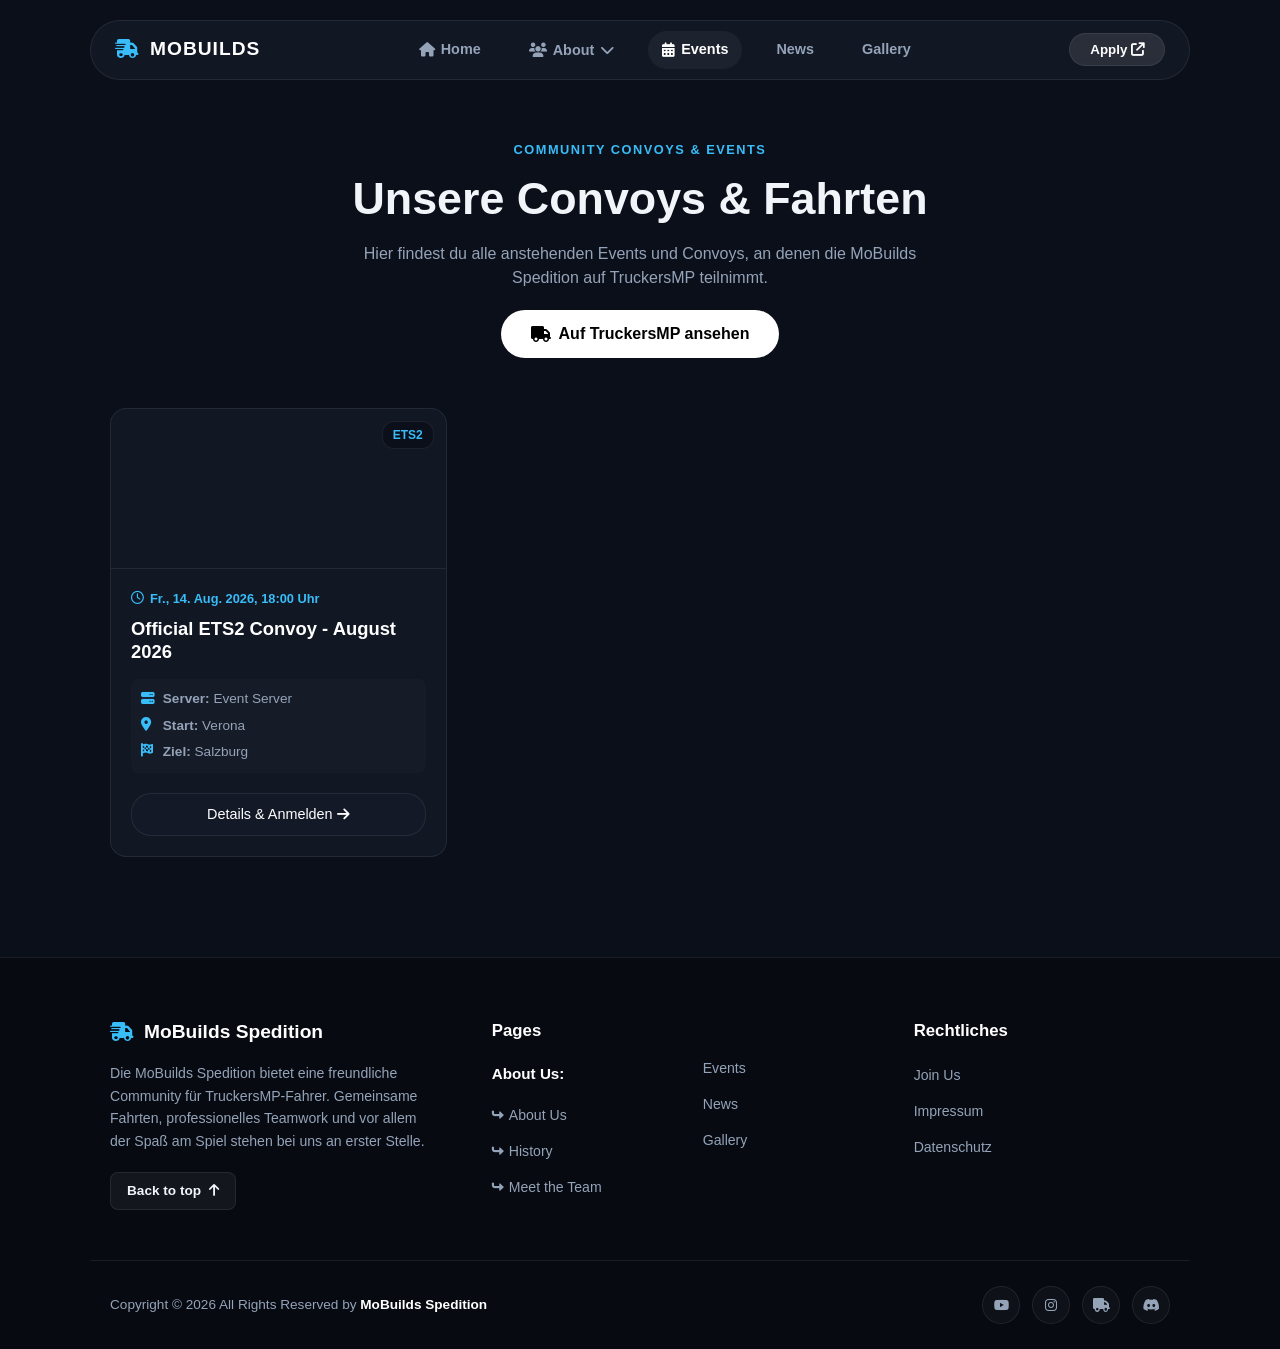
==== events.html @ b4ede0c9 "Add files via upload" ====
<!DOCTYPE html>
<html lang="de">
<head>
    <meta charset="UTF-8">
    <meta name="viewport" content="width=device-width, initial-scale=1.0">
    <title>Events | MoBuilds Spedition</title>
    
    <!-- FontAwesome Icons -->
    <link rel="stylesheet" href="https://cdnjs.cloudflare.com/ajax/libs/font-awesome/6.4.0/css/all.min.css">
    
    <!-- Haupt-CSS -->
    <link rel="stylesheet" href="style.css">
</head>
<body>

    <!-- NAVBAR -->
    <header class="navbar-wrapper">
        <nav class="navbar glass-panel">
            <a href="index.html" class="brand-logo">
                <i class="fa-solid fa-truck-fast logo-icon"></i>
                <span>MOBUILDS</span>
            </a>
            
            <div class="nav-links">
                <a href="index.html" class="nav-link"><i class="fa-solid fa-house"></i> Home</a>
                
                <!-- ABOUT DROPDOWN -->
                <div class="dropdown">
                    <button class="dropdown-btn nav-link">
                        <i class="fa-solid fa-users"></i> About <i class="fa-solid fa-chevron-down arrow-icon"></i>
                    </button>
                    <div class="dropdown-content glass-panel">
                        <span class="dropdown-label">ÜBERSICHT</span>
                        
                        <a href="about.html" class="dropdown-item">
                            <i class="fa-solid fa-user-group"></i>
                            <div>
                                <strong>About us</strong>
                                <span>Lerne unsere Vision kennen.</span>
                            </div>
                        </a>
                        
                        <a href="history.html" class="dropdown-item">
                            <i class="fa-solid fa-clock-rotate-left"></i>
                            <div>
                                <strong>History</strong>
                                <span>Unsere Reise in ETS2.</span>
                            </div>
                        </a>
                        
                        <a href="team.html" class="dropdown-item">
                            <i class="fa-solid fa-user-shield"></i>
                            <div>
                                <strong>Meet the team</strong>
                                <span>Das Team hinter MoBuilds.</span>
                            </div>
                        </a>
                    </div>
                </div>

                <a href="events.html" class="nav-link active"><i class="fa-solid fa-calendar-days"></i> Events</a>
                <a href="news.html" class="nav-link">News</a>
                <a href="gallery.html" class="nav-link">Gallery</a>
            </div>
            
            <button class="btn-apply" onclick="openModal('bewerbungModal')">
                Apply <i class="fa-solid fa-arrow-up-right-from-square"></i>
            </button>
        </nav>
    </header>

    <!-- EVENTS HERO SECTION -->
    <section class="section-container" style="margin-top: 140px;">
        <div style="text-align: center; margin-bottom: 50px;">
            <span class="sub-title">COMMUNITY CONVOYS & EVENTS</span>
            <h1 style="font-size: 2.8rem; font-weight: 800; margin-bottom: 10px;">Unsere Convoys & Fahrten</h1>
            <p style="color: var(--text-muted); max-width: 600px; margin: 0 auto 20px auto;">
                Hier findest du alle anstehenden Events und Convoys, an denen die MoBuilds Spedition auf TruckersMP teilnimmt.
            </p>
            <a href="https://truckersmp.com/vtc/90638/events" target="_blank" class="btn-primary" style="display: inline-flex; align-items: center; gap: 8px; text-decoration: none;">
                <i class="fa-solid fa-truck"></i> Auf TruckersMP ansehen
            </a>
        </div>

        <!-- EVENTS GRID CONTAINER -->
        <div id="eventsContainer" class="events-grid">
            <div class="loading-state glass-panel">
                <i class="fa-solid fa-spinner fa-spin"></i>
                <p>Lade Events von TruckersMP...</p>
            </div>
        </div>
    </section>

    <!-- FOOTER SECTION -->
    <footer class="site-footer">
        <div class="footer-container">
            <div class="footer-col brand-col">
                <div class="footer-brand">
                    <i class="fa-solid fa-truck-fast"></i>
                    <span>MoBuilds Spedition</span>
                </div>
                <p>Die MoBuilds Spedition bietet eine freundliche Community für TruckersMP-Fahrer. Gemeinsame Fahrten, professionelles Teamwork und vor allem der Spaß am Spiel stehen bei uns an erster Stelle.</p>
                <a href="#top" class="btn-back-top">Back to top <i class="fa-solid fa-arrow-up"></i></a>
            </div>

            <div class="footer-col">
                <h4>Pages</h4>
                <ul class="footer-links">
                    <li class="footer-subheading">About Us:</li>
                    <li><a href="about.html"><i class="fa-solid fa-turn-up fa-rotate-90"></i> About Us</a></li>
                    <li><a href="history.html"><i class="fa-solid fa-turn-up fa-rotate-90"></i> History</a></li>
                    <li><a href="team.html"><i class="fa-solid fa-turn-up fa-rotate-90"></i> Meet the Team</a></li>
                </ul>
            </div>

            <div class="footer-col standalone-links">
                <ul class="footer-links">
                    <li><a href="events.html">Events</a></li>
                    <li><a href="news.html">News</a></li>
                    <li><a href="gallery.html">Gallery</a></li>
                </ul>
            </div>

            <div class="footer-col">
                <h4>Rechtliches</h4>
                <ul class="footer-links">
                    <li><a href="javascript:void(0)" onclick="openBewerbung()">Join Us</a></li>
                    <li><a href="javascript:void(0)" onclick="openImpressum()">Impressum</a></li>
                    <li><a href="javascript:void(0)" onclick="openDatenschutz()">Datenschutz</a></li>
                </ul>
            </div>
        </div>

        <div class="footer-bottom">
            <p>Copyright &copy; 2026 All Rights Reserved by <strong>MoBuilds Spedition</strong></p>
            <div class="social-icons">
                <a href="#" aria-label="YouTube"><i class="fa-brands fa-youtube"></i></a>
                <a href="#" aria-label="Instagram"><i class="fa-brands fa-instagram"></i></a>
                <a href="https://truckersmp.com/vtc/90638" target="_blank" aria-label="TruckersMP"><i class="fa-solid fa-truck"></i></a>
                <a href="#" aria-label="Discord"><i class="fa-brands fa-discord"></i></a>
            </div>
        </div>
    </footer>

    <!-- SCRIPT FOR TRUCKERSMP EVENTS FETCHING -->
   <script>
    // DEINE EVENT-IDS:
    const attendingEventIds = [36863];

    async function fetchAttendingEvents() {
        const container = document.getElementById('eventsContainer');
        let loadedEvents = [];

        // Live-Daten von TruckersMP abrufen
        for (let id of attendingEventIds) {
            try {
                const response = await fetch(`https://api.truckersmp.com/v2/events/${id}`);
                const data = await response.json();
                
                if (!data.error && data.response) {
                    loadedEvents.push(data.response);
                }
            } catch (err) {
                console.log("Lokaler Testmodus aktiv (CORS-Schutz des Browsers)");
            }
        }

        // Falls lokal blockiert (file://), nutze Test-Daten
        if (loadedEvents.length === 0) {
            loadedEvents = [{
                id: 36863,
                name: "Official ETS2 Convoy - August 2026",
                game: "ETS2",
                start_at: "2026-08-14 18:00:00",
                banner: "https://static.truckersmp.com/images/events/banners/36863.png",
                server: { name: "Event Server" },
                departure: { location: "Verona" },
                arrive: { location: "Salzburg" }
            }];
        }

        renderEvents(loadedEvents);
    }

    function renderEvents(events) {
        const container = document.getElementById('eventsContainer');
        container.innerHTML = '';

        events.forEach(event => {
            const eventDate = new Date(event.start_at);
            const formattedDate = eventDate.toLocaleDateString('de-DE', {
                weekday: 'short', day: '2-digit', month: 'short', year: 'numeric', hour: '2-digit', minute: '2-digit'
            });

            // Banner-URL von TMP prüfen oder Fallback nutzen
            const bannerUrl = event.banner || 'img/hero.jpg';

            const eventCard = document.createElement('div');
            eventCard.className = 'event-card glass-panel';
            eventCard.innerHTML = `
                <div class="event-banner" style="background-image: url('${bannerUrl}');">
                    <span class="event-badge">${event.game || 'ETS2'}</span>
                </div>
                <div class="event-content">
                    <span class="event-date"><i class="fa-regular fa-clock"></i> ${formattedDate} Uhr</span>
                    <h3 class="event-title">${event.name}</h3>
                    <div class="event-details">
                        <p><i class="fa-solid fa-server"></i> <strong>Server:</strong> ${event.server ? event.server.name : 'TBA'}</p>
                        <p><i class="fa-solid fa-location-dot"></i> <strong>Start:</strong> ${event.departure ? (event.departure.location || event.departure.city) : 'TBA'}</p>
                        <p><i class="fa-solid fa-flag-checkered"></i> <strong>Ziel:</strong> ${event.arrive ? (event.arrive.location || event.arrive.city) : 'TBA'}</p>
                    </div>
                    <a href="https://truckersmp.com/events/${event.id}" target="_blank" class="btn-secondary event-btn">
                        Details & Anmelden <i class="fa-solid fa-arrow-right"></i>
                    </a>
                </div>
            `;
            container.appendChild(eventCard);
        });
    }

    document.addEventListener('DOMContentLoaded', fetchAttendingEvents);
</script>
---- style.css ----
:root {
    /* Dunkles Blau-Grau Farbschema */
    --bg-dark: #0b0f19;          /* Deep Blue-Grey Background */
    --bg-card: #131926;          /* Darker Slate Card Background */
    --bg-card-hover: #192233;
    --accent-cyan: #38bdf8;       /* Light Cyan / Cool Blue Accent */
    --accent-blue: #0284c7;       /* Mid Navy Accent */
    --text-main: #f1f5f9;
    --text-muted: #94a3b8;
    --border-color: rgba(255, 255, 255, 0.08);
    --border-hover: rgba(56, 189, 248, 0.4);
    --font-heading: 'Plus Jakarta Sans', sans-serif;
    --font-body: 'Plus Jakarta Sans', sans-serif;
}

* {
    margin: 0;
    padding: 0;
    box-sizing: border-box;
}

html {
    scroll-behavior: smooth;
}

body {
    background-color: var(--bg-dark);
    color: var(--text-main);
    font-family: var(--font-body);
    overflow-x: hidden;
    line-height: 1.5;
}

/* GLASS PANEL UTILITY */
.glass-panel {
    background: rgba(19, 25, 38, 0.85);
    backdrop-filter: blur(12px);
    -webkit-backdrop-filter: blur(12px);
    border: 1px solid var(--border-color);
    border-radius: 16px;
}

/* NAVBAR */
.navbar-wrapper {
    position: fixed;
    top: 20px;
    left: 0;
    width: 100%;
    display: flex;
    justify-content: center;
    z-index: 1000;
    padding: 0 20px;
}

.navbar {
    width: 100%;
    max-width: 1100px;
    padding: 10px 24px;
    display: flex;
    justify-content: space-between;
    align-items: center;
    border-radius: 40px;
}

.brand-logo {
    display: flex;
    align-items: center;
    gap: 10px;
    color: #fff;
    text-decoration: none;
    font-weight: 800;
    font-size: 1.2rem;
    letter-spacing: 1px;
}

.logo-icon {
    color: var(--accent-cyan);
}

.nav-links {
    display: flex;
    align-items: center;
    gap: 20px;
}

.nav-link {
    color: var(--text-muted);
    text-decoration: none;
    font-size: 0.9rem;
    font-weight: 600;
    padding: 8px 14px;
    border-radius: 20px;
    transition: all 0.2s;
    background: transparent;
    border: none;
    cursor: pointer;
    display: flex;
    align-items: center;
    gap: 6px;
}

.nav-link:hover, .nav-link.active {
    color: #fff;
    background: rgba(255, 255, 255, 0.05);
}

/* DROPDOWN CONTAINER & HOVER FIX */
.dropdown {
    position: relative;
    padding-bottom: 15px;
    margin-bottom: -15px;
}

.dropdown-content {
    display: none;
    position: absolute;
    top: 100%;
    left: 0;
    width: 280px;
    padding: 18px;
    flex-direction: column;
    gap: 12px;
    box-shadow: 0 20px 40px rgba(0, 0, 0, 0.6);
    z-index: 1010;
}

.dropdown:hover .dropdown-content {
    display: flex;
}

.dropdown-label {
    font-size: 0.75rem;
    color: var(--accent-cyan);
    font-weight: 700;
    letter-spacing: 1px;
    margin-bottom: 4px;
}

.dropdown-item {
    display: flex !important;
    align-items: center;
    gap: 14px;
    color: var(--text-main) !important;
    text-decoration: none !important;
    padding: 10px;
    border-radius: 10px;
    transition: background 0.2s ease;
}

.dropdown-item:hover {
    background: rgba(56, 189, 248, 0.1);
}

.dropdown-item i {
    font-size: 1.2rem;
    color: var(--accent-cyan);
    min-width: 20px;
    text-align: center;
}

.dropdown-item div {
    display: flex;
    flex-direction: column;
    gap: 2px;
}

.dropdown-item strong {
    font-size: 0.95rem;
    color: #ffffff !important;
    font-weight: 600;
    line-height: 1.2;
}

.dropdown-item span {
    font-size: 0.75rem;
    color: var(--text-muted) !important;
    line-height: 1.2;
}

.btn-apply {
    background: rgba(255, 255, 255, 0.1);
    border: 1px solid var(--border-color);
    color: #fff;
    font-weight: 600;
    padding: 8px 20px;
    border-radius: 20px;
    cursor: pointer;
    transition: all 0.2s;
}

.btn-apply:hover {
    background: var(--accent-cyan);
    color: #000;
}

/* HERO SECTION */
.hero-section {
    position: relative;
    height: 90vh;
    display: flex;
    align-items: center;
    justify-content: center;
    text-align: center;
}

.hero-bg {
    position: absolute;
    top: 0;
    left: 0;
    width: 100%;
    height: 100%;
    background-size: cover;
    background-position: center;
    z-index: -2;
}

.hero-overlay {
    position: absolute;
    top: 0;
    left: 0;
    width: 100%;
    height: 100%;
    background: linear-gradient(180deg, rgba(11, 15, 25, 0.5) 0%, var(--bg-dark) 100%);
    z-index: -1;
}

.hero-content {
    max-width: 800px;
    padding: 0 20px;
}

.badge {
    display: inline-block;
    background: rgba(56, 189, 248, 0.15);
    border: 1px solid rgba(56, 189, 248, 0.3);
    color: var(--accent-cyan);
    padding: 6px 16px;
    border-radius: 20px;
    font-size: 0.8rem;
    font-weight: 700;
    margin-bottom: 20px;
}

.hero-title {
    font-size: 4.5rem;
    font-weight: 800;
    line-height: 1;
    letter-spacing: -1px;
    margin-bottom: 10px;
}

.hero-title span {
    color: var(--text-muted);
}

.hero-subtitle {
    color: var(--text-muted);
    font-size: 1.2rem;
    margin-bottom: 30px;
}

.btn-primary {
    background: #fff;
    color: #000;
    border: none;
    padding: 12px 30px;
    border-radius: 25px;
    font-weight: 700;
    cursor: pointer;
    transition: transform 0.2s, background 0.2s;
}

.btn-primary:hover {
    background: var(--accent-cyan);
    transform: translateY(-2px);
}

/* SECTION COMMON */
.section-container {
    max-width: 1100px;
    margin: 100px auto;
    padding: 0 20px;
}

.sub-title {
    color: var(--accent-cyan);
    font-size: 0.8rem;
    font-weight: 700;
    letter-spacing: 1.5px;
    display: block;
    margin-bottom: 6px;
}

/* STORY SECTION */
.story-section {
    display: grid;
    grid-template-columns: 1fr 1fr;
    gap: 40px;
    align-items: center;
}

.story-left h2 {
    font-size: 2.2rem;
    margin-bottom: 20px;
}

.story-left p {
    color: var(--text-muted);
    margin-bottom: 15px;
    font-size: 0.95rem;
}

.btn-secondary {
    display: inline-block;
    background: var(--bg-card);
    border: 1px solid var(--border-color);
    color: #fff;
    padding: 10px 22px;
    border-radius: 20px;
    text-decoration: none;
    font-size: 0.9rem;
    cursor: pointer;
    margin-top: 10px;
    transition: background 0.2s;
}

.btn-secondary:hover {
    background: var(--bg-card-hover);
}

.gallery-grid-mini {
    display: grid;
    grid-template-columns: repeat(2, 1fr);
    gap: 12px;
}

.grid-img {
    height: 130px;
    background-size: cover;
    background-position: center;
    border-radius: 12px;
    border: 1px solid var(--border-color);
}

.img-wide { grid-column: span 2; }

/* FOOTER STYLING */
.site-footer {
    background: #070a11;
    border-top: 1px solid var(--border-color);
    padding-top: 60px;
    margin-top: 100px;
}

.footer-container {
    max-width: 1100px;
    margin: 0 auto;
    padding: 0 20px 50px 20px;
    display: grid;
    grid-template-columns: 2fr 1fr 1fr 1.5fr;
    gap: 40px;
}

.footer-col h4 {
    color: #fff;
    font-size: 1.05rem;
    font-weight: 700;
    margin-bottom: 20px;
}

.footer-brand {
    display: flex;
    align-items: center;
    gap: 10px;
    font-size: 1.2rem;
    font-weight: 800;
    color: #fff;
    margin-bottom: 15px;
}

.footer-brand i {
    color: var(--accent-cyan);
}

.brand-col p {
    color: var(--text-muted);
    font-size: 0.88rem;
    line-height: 1.6;
    margin-bottom: 20px;
    max-width: 320px;
}

.btn-back-top {
    display: inline-flex;
    align-items: center;
    gap: 8px;
    color: var(--text-main);
    background: rgba(255, 255, 255, 0.05);
    border: 1px solid var(--border-color);
    padding: 8px 16px;
    border-radius: 8px;
    text-decoration: none;
    font-size: 0.85rem;
    font-weight: 600;
    transition: all 0.2s;
}

.btn-back-top:hover {
    background: rgba(255, 255, 255, 0.1);
    color: var(--accent-cyan);
}

.footer-links {
    list-style: none;
    display: flex;
    flex-direction: column;
    gap: 12px;
}

.footer-subheading {
    color: #fff;
    font-weight: 700;
    font-size: 0.95rem;
    margin-bottom: 4px;
}

.footer-links a {
    color: var(--text-muted);
    text-decoration: none;
    font-size: 0.88rem;
    display: inline-flex;
    align-items: center;
    gap: 8px;
    transition: color 0.2s;
}

.footer-links a:hover {
    color: #fff;
}

.footer-links i {
    font-size: 0.75rem;
    color: var(--text-muted);
}

.standalone-links {
    padding-top: 38px; /* Richtet die Liste an den Nachbarspalten aus */
}

.footer-bottom {
    max-width: 1100px;
    margin: 0 auto;
    padding: 25px 20px;
    border-top: 1px solid var(--border-color);
    display: flex;
    justify-content: space-between;
    align-items: center;
    font-size: 0.85rem;
    color: var(--text-muted);
}

.footer-bottom strong {
    color: #fff;
}

.social-icons {
    display: flex;
    gap: 12px;
}

.social-icons a {
    width: 38px;
    height: 38px;
    background: rgba(255, 255, 255, 0.03);
    border: 1px solid var(--border-color);
    border-radius: 50%;
    display: flex;
    align-items: center;
    justify-content: center;
    color: var(--text-muted);
    text-decoration: none;
    transition: all 0.2s;
}

.social-icons a:hover {
    background: var(--accent-cyan);
    color: #000;
    border-color: var(--accent-cyan);
}

/* RESPONSIVE DESIGN */
@media (max-width: 900px) {
    .footer-container {
        grid-template-columns: 1fr 1fr;
    }
    .standalone-links {
        padding-top: 0;
    }
}

@media (max-width: 768px) {
    .nav-links { display: none; }
    .hero-title { font-size: 2.8rem; }
    .story-section { grid-template-columns: 1fr; }
    .footer-container { grid-template-columns: 1fr; }
    .footer-bottom { flex-direction: column; gap: 15px; text-align: center; }
}

/* IMPRESSUM MODAL & TRUCK ANIMATION */
.modal-overlay {
    position: fixed;
    top: 0;
    left: 0;
    width: 100vw;
    height: 100vh;
    background: rgba(7, 10, 17, 0.85);
    backdrop-filter: blur(8px);
    z-index: 2000;
    display: flex;
    align-items: center;
    justify-content: center;
    opacity: 0;
    pointer-events: none;
    transition: opacity 0.3s ease;
}

.modal-overlay.active {
    opacity: 1;
    pointer-events: all;
}

/* Der fahrende LKW */
.truck-wrapper {
    position: absolute;
    top: 50%;
    left: -150px;
    transform: translateY(-50%);
    z-index: 2002;
    pointer-events: none;
}

.truck-icon {
    font-size: 5rem;
    color: var(--accent-cyan);
    filter: drop-shadow(0 0 15px var(--accent-cyan));
}

/* Fahrt-Animation des LKWs */
.modal-overlay.active .truck-wrapper {
    animation: driveTruck 1.2s cubic-bezier(0.25, 1, 0.5, 1) forwards;
}

@keyframes driveTruck {
    0% { left: -150px; }
    100% { left: 105vw; } /* Fährt komplett durchs Bild nach rechts */
}

/* Das Fenster, das sich "aufzieht" */
.modal-window {
    width: 90%;
    max-width: 600px;
    padding: 30px;
    position: relative;
    z-index: 2001;
    clip-path: inset(0 100% 0 0); /* Startet unsichtbar/zugezogen von rechts */
    transition: clip-path 0.8s cubic-bezier(0.16, 1, 0.3, 1) 0.3s;
}

/* Wird aufgezogen, wenn aktiv */
.modal-overlay.active .modal-window {
    clip-path: inset(0 0 0 0); /* Vollständig aufgezogen */
}

/* Modal Inhalte */
.modal-close {
    position: absolute;
    top: 15px;
    right: 20px;
    background: none;
    border: none;
    color: var(--text-muted);
    font-size: 2rem;
    cursor: pointer;
    transition: color 0.2s;
}

.modal-close:hover {
    color: var(--accent-cyan);
}

.modal-window h2 {
    display: flex;
    align-items: center;
    gap: 10px;
    color: #fff;
    font-size: 1.5rem;
}

.modal-divider {
    border: none;
    height: 1px;
    background: var(--border-color);
    margin: 15px 0;
}

.modal-body h3 {
    color: var(--accent-cyan);
    font-size: 0.95rem;
    margin-top: 15px;
    margin-bottom: 5px;
}

.modal-body p {
    color: var(--text-muted);
    font-size: 0.88rem;
    line-height: 1.5;
}

/* FORMULAR & BEWERBUNG MODAL */
.modal-large {
    max-width: 700px;
    max-height: 85vh;
    overflow-y: auto;
}

.modal-subtext {
    color: var(--text-muted);
    font-size: 0.9rem;
    margin-top: 4px;
}

.apply-form {
    display: flex;
    flex-direction: column;
    gap: 18px;
    margin-top: 10px;
}

.form-row {
    display: grid;
    grid-template-columns: 1fr 1fr;
    gap: 15px;
}

.form-group {
    display: flex;
    flex-direction: column;
    gap: 6px;
}

.form-group label {
    font-size: 0.88rem;
    font-weight: 600;
    color: #fff;
}

.form-group input[type="text"],
.form-group input[type="number"],
.form-group select {
    background: rgba(255, 255, 255, 0.05);
    border: 1px solid var(--border-color);
    border-radius: 8px;
    padding: 10px 14px;
    color: #fff;
    font-family: inherit;
    font-size: 0.9rem;
    outline: none;
    transition: border-color 0.2s;
}

.form-group input:focus,
.form-group select:focus {
    border-color: var(--accent-cyan);
}

.form-group select option {
    background: var(--bg-card);
    color: #fff;
}

/* Checkbox Grid */
.checkbox-grid {
    display: grid;
    grid-template-columns: repeat(2, 1fr);
    gap: 10px;
    background: rgba(255, 255, 255, 0.03);
    border: 1px solid var(--border-color);
    padding: 12px;
    border-radius: 8px;
}

.checkbox-item {
    display: flex;
    align-items: center;
    gap: 8px;
    font-size: 0.85rem;
    color: var(--text-muted);
    cursor: pointer;
}

.checkbox-item input[type="checkbox"] {
    accent-color: var(--accent-cyan);
    width: 16px;
    height: 16px;
    cursor: pointer;
}

.checkbox-item:hover {
    color: #fff;
}

/* Submit Button */
.btn-submit {
    background: var(--accent-cyan);
    color: #000;
    border: none;
    padding: 12px;
    border-radius: 8px;
    font-weight: 700;
    font-size: 0.95rem;
    cursor: pointer;
    display: flex;
    align-items: center;
    justify-content: center;
    gap: 8px;
    transition: background 0.2s, transform 0.2s;
    margin-top: 10px;
}

.btn-submit:hover {
    background: #7dd3fc;
    transform: translateY(-2px);
}

@media (max-width: 600px) {
    .form-row, .checkbox-grid {
        grid-template-columns: 1fr;
    }
}

/* EVENTS PAGE STYLING */
.events-grid {
    display: grid;
    grid-template-columns: repeat(auto-fill, minmax(320px, 1fr));
    gap: 25px;
    margin-top: 30px;
}

.loading-state, .no-events {
    grid-column: 1 / -1;
    text-align: center;
    padding: 50px 20px;
}

.loading-state i {
    font-size: 2.5rem;
    color: var(--accent-cyan);
    margin-bottom: 15px;
}

.event-card {
    overflow: hidden;
    display: flex;
    flex-direction: column;
    transition: transform 0.2s, border-color 0.2s;
}

.event-card:hover {
    transform: translateY(-4px);
    border-color: var(--border-hover);
}

.event-banner {
    height: 160px;
    background-size: cover;
    background-position: center;
    position: relative;
    border-bottom: 1px solid var(--border-color);
}

.event-badge {
    position: absolute;
    top: 12px;
    right: 12px;
    background: rgba(11, 15, 25, 0.85);
    border: 1px solid var(--border-color);
    color: var(--accent-cyan);
    font-size: 0.75rem;
    font-weight: 700;
    padding: 4px 10px;
    border-radius: 12px;
}

.event-content {
    padding: 20px;
    display: flex;
    flex-direction: column;
    flex-grow: 1;
}

.event-date {
    font-size: 0.8rem;
    color: var(--accent-cyan);
    font-weight: 600;
    margin-bottom: 8px;
    display: flex;
    align-items: center;
    gap: 6px;
}

.event-title {
    font-size: 1.15rem;
    color: #fff;
    margin-bottom: 15px;
    line-height: 1.3;
}

.event-details {
    display: flex;
    flex-direction: column;
    gap: 6px;
    font-size: 0.85rem;
    color: var(--text-muted);
    margin-bottom: 20px;
    background: rgba(255, 255, 255, 0.02);
    padding: 10px;
    border-radius: 8px;
}

.event-details i {
    color: var(--accent-cyan);
    width: 18px;
}

.event-btn {
    margin-top: auto;
    text-align: center;
    justify-content: center;
}
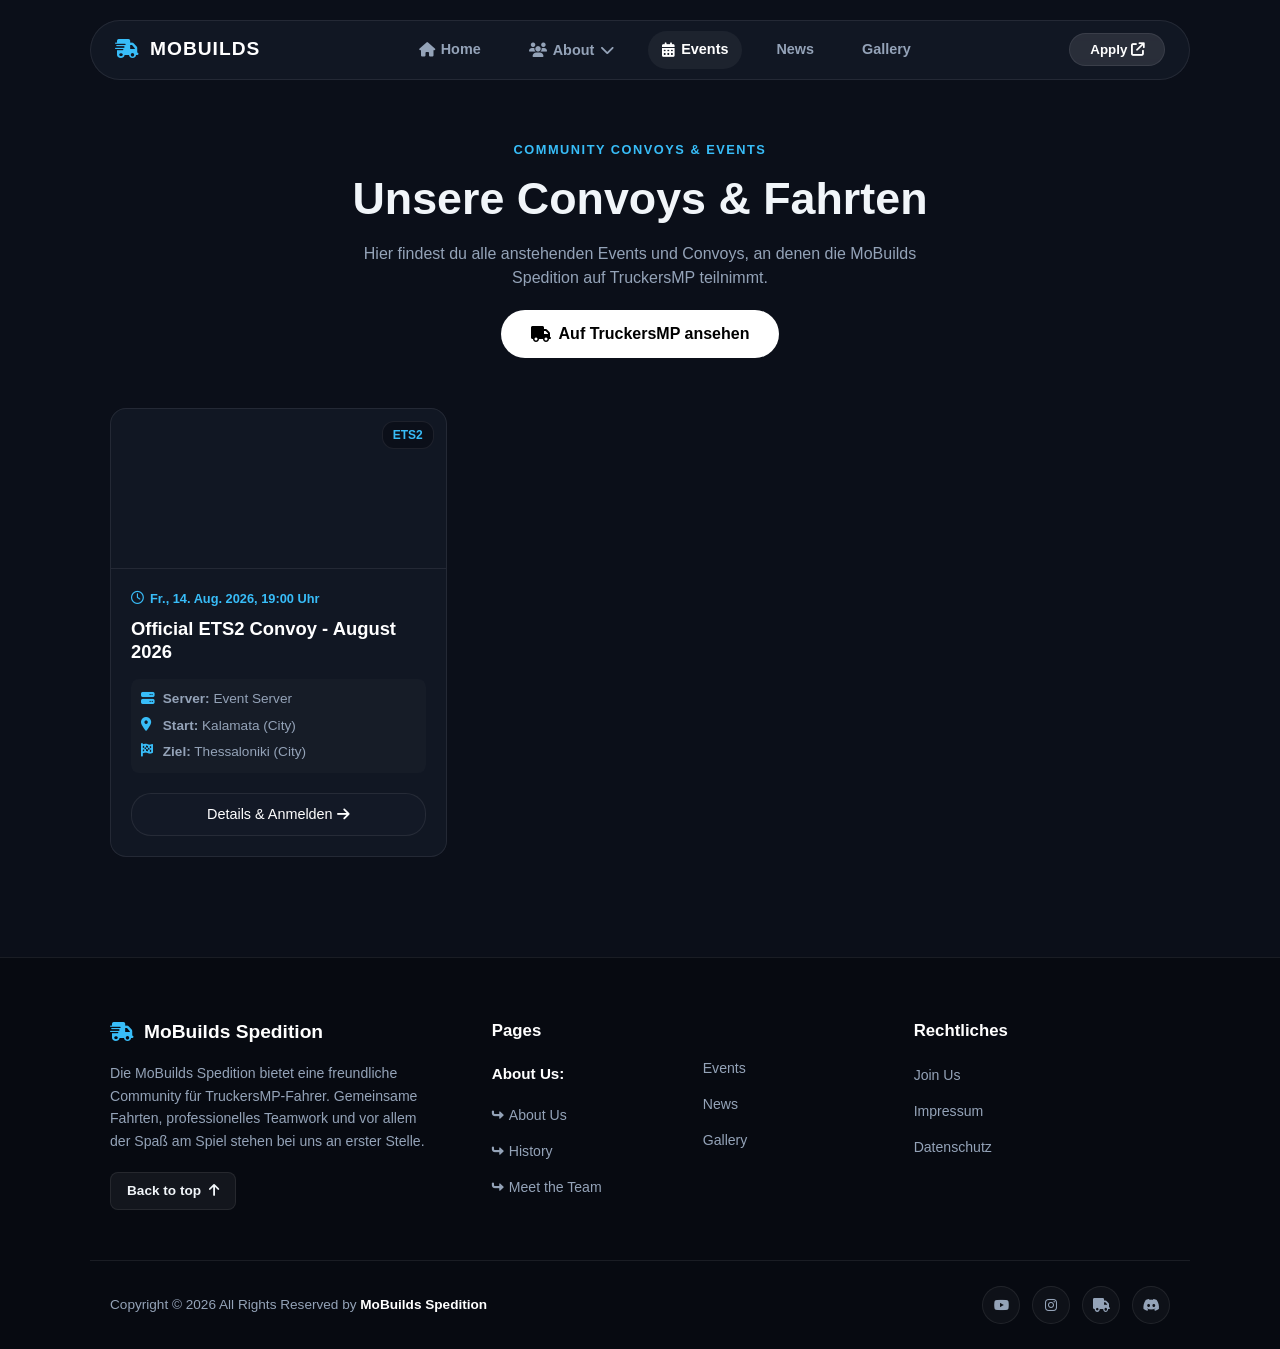
==== commit 9d3083b7: "Add files via upload" ====
--- a/events.html
+++ b/events.html
@@ -4,12 +4,24 @@
     <meta charset="UTF-8">
     <meta name="viewport" content="width=device-width, initial-scale=1.0">
     <title>Events | MoBuilds Spedition</title>
+    <head>
+    <meta charset="UTF-8">
+    <meta name="viewport" content="width=device-width, initial-scale=1.0">
+    <title>MoBuilds Logistics</title>
+
+    <!-- Logo im Browser-Tab -->
+    <link rel="icon" type="image/png" href="logo.png">
+    
+    <!-- ... Rest deines Heads (CSS, Fonts) ... -->
+</head>
     
     <!-- FontAwesome Icons -->
     <link rel="stylesheet" href="https://cdnjs.cloudflare.com/ajax/libs/font-awesome/6.4.0/css/all.min.css">
     
     <!-- Haupt-CSS -->
     <link rel="stylesheet" href="style.css">
+    <!-- Favicon für den Browser-Tab -->
+<link rel="icon" type="image/png" href="logo.png">
 </head>
 <body>
 
@@ -171,11 +183,11 @@
                 id: 36863,
                 name: "Official ETS2 Convoy - August 2026",
                 game: "ETS2",
-                start_at: "2026-08-14 18:00:00",
+                start_at: "2026-08-14 19:00:00",
                 banner: "https://static.truckersmp.com/images/events/banners/36863.png",
                 server: { name: "Event Server" },
-                departure: { location: "Verona" },
-                arrive: { location: "Salzburg" }
+                departure: { location: "Kalamata (City)" },
+                arrive: { location: "Thessaloniki (City)" }
             }];
         }
 
--- a/style.css
+++ b/style.css
@@ -836,4 +836,79 @@
     margin-top: auto;
     text-align: center;
     justify-content: center;
+}
+
+.website-stats-container {
+  display: flex;
+  gap: 15px;
+  justify-content: center;
+  align-items: center;
+  margin-top: 20px;
+}
+
+.stat-card {
+  background: rgba(255, 255, 255, 0.05);
+  border: 1px solid rgba(255, 255, 255, 0.1);
+  border-radius: 8px;
+  padding: 8px 16px;
+  display: flex;
+  align-items: center;
+  gap: 10px;
+}
+
+.stat-icon {
+  font-size: 1.2rem;
+}
+
+.stat-info {
+  display: flex;
+  flex-direction: column;
+  align-items: flex-start;
+}
+
+.stat-value {
+  font-weight: bold;
+  color: #38bdf8; /* Passendes MoBuilds-Blau */
+  font-size: 1rem;
+}
+
+.stat-label {
+  font-size: 0.75rem;
+  color: #94a3b8;
+}
+
+.tb-stats-section {
+  text-align: center;
+  padding: 40px 20px;
+}
+
+.tb-stats-grid {
+  display: flex;
+  justify-content: center;
+  gap: 20px;
+  flex-wrap: wrap;
+  margin-top: 15px;
+}
+
+.tb-stat-card {
+  background: rgba(255, 255, 255, 0.03);
+  border: 1px solid rgba(255, 255, 255, 0.08);
+  border-radius: 12px;
+  padding: 20px 30px;
+  min-width: 180px;
+  display: flex;
+  flex-direction: column;
+  align-items: center;
+}
+
+.tb-number {
+  font-size: 2rem;
+  font-weight: bold;
+  color: #38bdf8;
+}
+
+.tb-label {
+  font-size: 0.9rem;
+  color: #94a3b8;
+  margin-top: 5px;
 }
